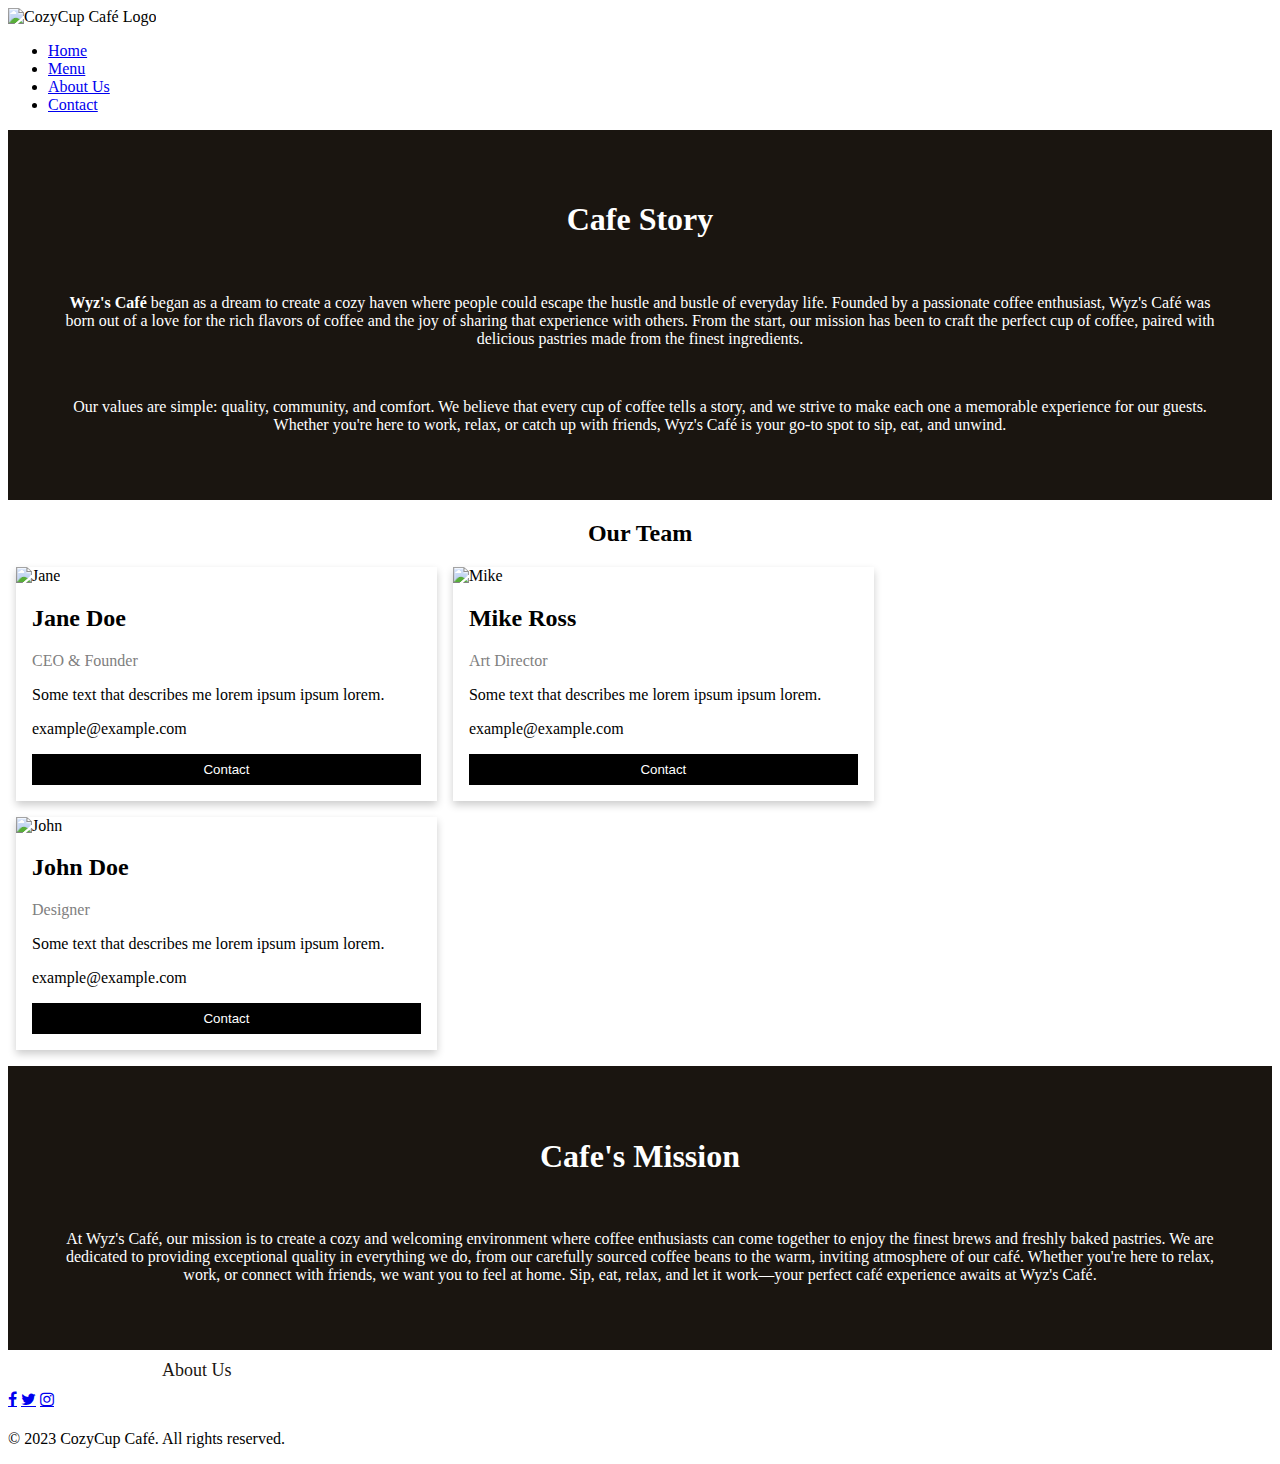
==== about.html @ bd448bd0 "Add files via upload" ====
<!DOCTYPE html>
<html lang="en">
<head>
    <meta charset="UTF-8">
    <meta name="viewport" content="width=device-width, initial-scale=1.0">
    <link rel="stylesheet" href="css/styles.css">
    <link rel="stylesheet" href="https://cdnjs.cloudflare.com/ajax/libs/font-awesome/4.7.0/css/font-awesome.min.css">
    <style>

.about-section {
  padding: 50px;
  text-align: center;
  background-color: #1a1510;
  color: white;
}

.column {
  float: left;
  width: 33.3%;
  margin-bottom: 16px;
  padding: 0 8px;
}

/* Display the columns below each other instead of side by side on small screens */
@media screen and (max-width: 650px) {
  .column {
    width: 100%;
    display: block;
  }
}

/* Add some shadows to create a card effect */
.card {
  box-shadow: 0 4px 8px 0 rgba(0, 0, 0, 0.2);
}

/* Some left and right padding inside the container */
.container {
  padding: 0 16px;
}

/* Clear floats */
.container::after, .row::after {
  content: "";
  clear: both;
  display: table;
}

.title {
  color: grey;
}

.button {
  border: none;
  outline: 0;
  display: inline-block;
  padding: 8px;
  color: rgb(255, 255, 255);
  background-color: #000;
  text-align: center;
  cursor: pointer;
  width: 100%;
}

.button:hover {
  background-color: #555;
}

    </style>
    <title>CozyCup Café</title>
</head>

<body class="menubody">
    <header>
        <nav>
            <div class="logo">
                <img src="img/cafelogo.png" alt="CozyCup Café Logo">
            </div>
            <ul>
                <li><a href="index.html">Home</a></li>
                <li><a href="menu.html">Menu</a></li>
                <li><a href="about.html">About Us</a></li>
                <li><a href="contact.html">Contact</a></li>
            </ul>
        </nav>
    </header>
    <div class="about-section">
        <h1>Cafe Story</h1>
        <br>
        <p><strong>Wyz's Café</strong> 
           began as a dream to create a cozy haven where people could escape the hustle and bustle of everyday life. 
           Founded by a passionate coffee enthusiast, Wyz's Café was born out of a love for the rich flavors of coffee and the joy of sharing that experience with others. 
           From the start, our mission has been to craft the perfect cup of coffee, paired with delicious pastries made from the finest ingredients.</p>
        <br>
        <p>Our values are simple: quality, community, and comfort. 
           We believe that every cup of coffee tells a story, and we strive to make each one a memorable experience for our guests. 
           Whether you're here to work, relax, or catch up with friends, Wyz's Café is your go-to spot to sip, eat, and unwind.</p>
      </div>
      
      <h2 style="text-align:center">Our Team</h2>
      <div class="row">
        <div class="column">
          <div class="card">
            <img src="img/cafelogo.png" alt="Jane" style="width:100%">
            <div class="container">
              <h2>Jane Doe</h2>
              <p class="title">CEO &amp; Founder</p>
              <p style="color: #000;">Some text that describes me lorem ipsum ipsum lorem.</p>
              <p style="color: #000;">example@example.com</p>
              <p><button class="button">Contact</button></p>
            </div>
          </div>
        </div>
      
        <div class="column">
          <div class="card">
            <img src="img/cafelogo.png" alt="Mike" style="width:100%">
            <div class="container">
              <h2>Mike Ross</h2>
              <p class="title">Art Director</p>
              <p style="color: #000;">Some text that describes me lorem ipsum ipsum lorem.</p>
              <p style="color: #000;">example@example.com</p>
              <p><button class="button">Contact</button></p>
            </div>
          </div>
        </div>
      
        <div class="column">
          <div class="card">
            <img src="img/cafelogo.png" alt="John" style="width:100%">
            <div class="container">
              <h2>John Doe</h2>
              <p class="title">Designer</p>
              <p style="color: #000;">Some text that describes me lorem ipsum ipsum lorem.</p>
              <p style="color: #000;">example@example.com</p>
              <p><button class="button">Contact</button></p>
            </div>
          </div>
        </div>
      </div>
      <div class="about-section">
        <h1>Cafe's Mission</h1>
        <br>
        <p>
            At Wyz's Café, our mission is to create a cozy and welcoming environment where coffee enthusiasts can come together to enjoy the finest brews and freshly baked pastries. 
            We are dedicated to providing exceptional quality in everything we do, from our carefully sourced coffee beans to the warm, inviting atmosphere of our café. 
            Whether you're here to relax, work, or connect with friends, we want you to feel at home. 
            Sip, eat, relax, and let it work—your perfect café experience awaits at Wyz's Café.
        </p>
      </div>

      <footer>
        <div style="padding: 10px;">
            <a href="index.html" style="font-size: large; color: #fff; text-decoration: none; padding: 10px;">Home</a>
            <a href="menu.html" style="font-size: large; color: #fff; text-decoration: none; padding: 10px;">Menu</a>
            <a href="about.html" style="font-size: large; color: #1a1510; text-decoration: none; padding: 10px;">About Us</a>
            <a href="contact.html" style="font-size: large; color: #fff; text-decoration: none; padding: 10px;">Contact</a>
        </div>
        <div style="padding-top: 0px; padding-bottom: 5px;">
            <a href="https://www.facebook.com/wyzcafe" target="_blank" class="fa fa-facebook"></a>
            <a href="https://www.twitter.com/wyzcafe" target="_blank" class="fa fa-twitter"></a>
            <a href="https://www.instagram.com/wyzcafe" target="_blank" class="fa fa-instagram"></a>
        </div>
            <p>&copy; 2023 CozyCup Café. All rights reserved.</p>
        </footer>
</body>
</html>
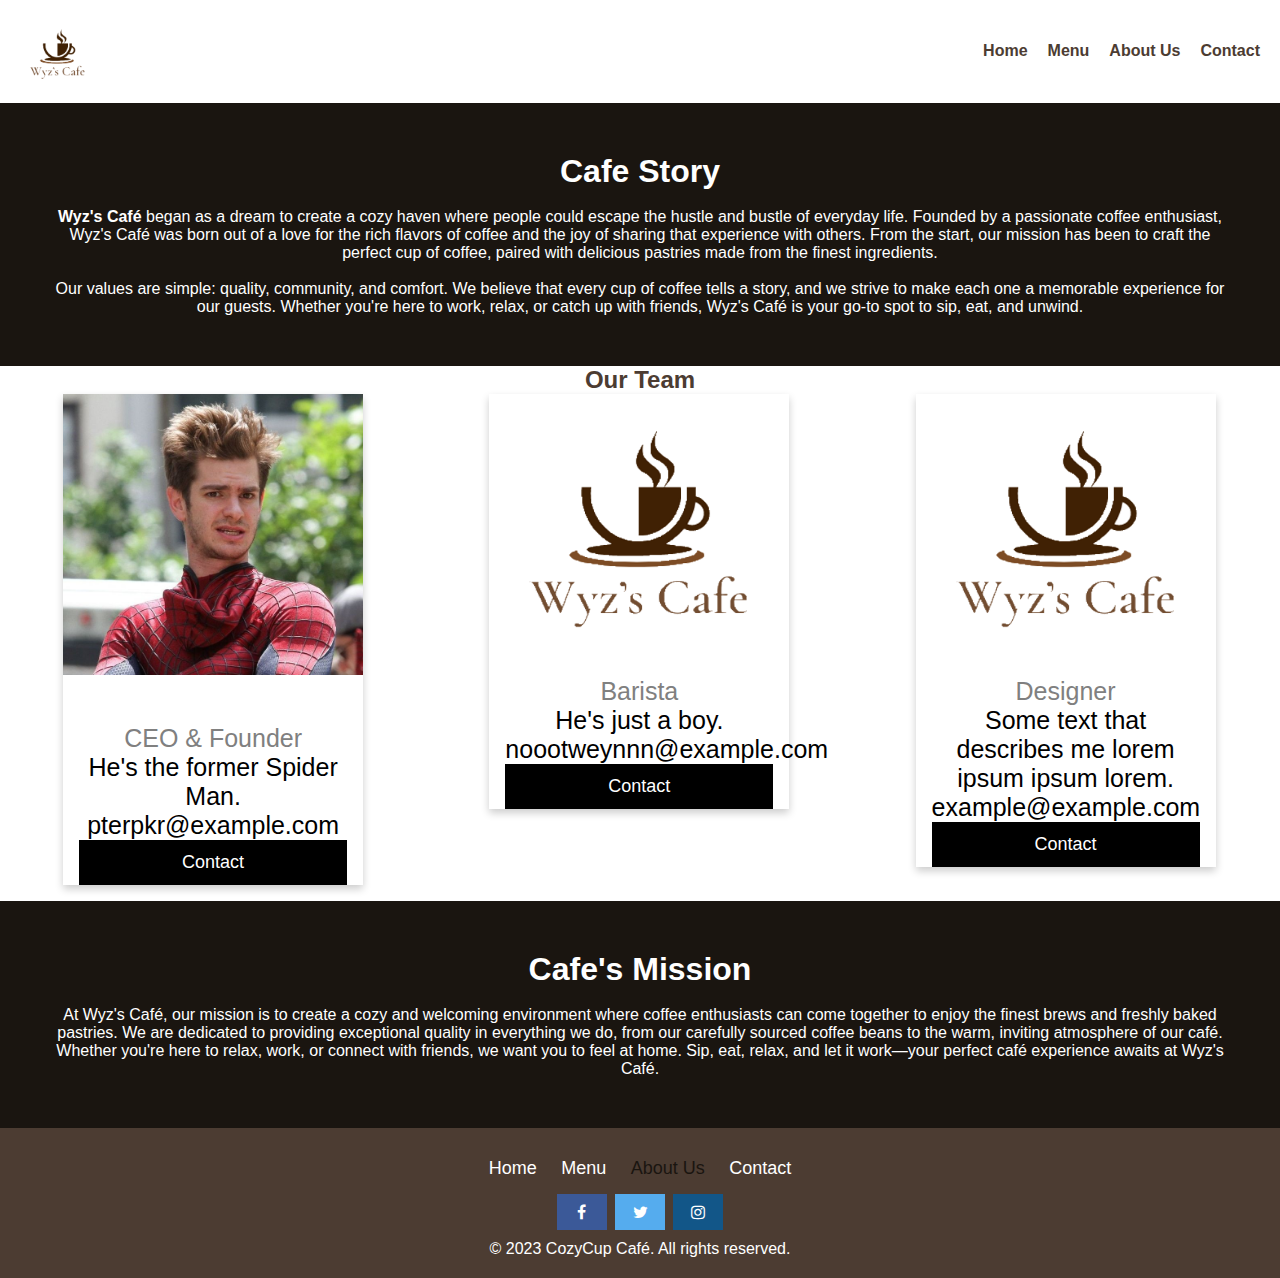
==== commit 16046f04: "update" ====
--- a/about.html
+++ b/about.html
@@ -101,12 +101,12 @@
       <div class="row">
         <div class="column">
           <div class="card">
-            <img src="img/cafelogo.png" alt="Jane" style="width:100%">
+            <img src="img/ceo.jpg" alt="Jane" style="width:100%">
             <div class="container">
               <h2>Jane Doe</h2>
               <p class="title">CEO &amp; Founder</p>
-              <p style="color: #000;">Some text that describes me lorem ipsum ipsum lorem.</p>
-              <p style="color: #000;">example@example.com</p>
+              <p style="color: #000;">He's the former Spider Man.</p>
+              <p style="color: #000;">pterpkr@example.com</p>
               <p><button class="button">Contact</button></p>
             </div>
           </div>
@@ -117,9 +117,9 @@
             <img src="img/cafelogo.png" alt="Mike" style="width:100%">
             <div class="container">
               <h2>Mike Ross</h2>
-              <p class="title">Art Director</p>
-              <p style="color: #000;">Some text that describes me lorem ipsum ipsum lorem.</p>
-              <p style="color: #000;">example@example.com</p>
+              <p class="title">Barista</p>
+              <p style="color: #000;">He's just a boy.</p>
+              <p style="color: #000;">noootweynnn@example.com</p>
               <p><button class="button">Contact</button></p>
             </div>
           </div>
--- a/css/styles.css
+++ b/css/styles.css
@@ -0,0 +1,406 @@
+/* Reset some default styles */
+body, h1, h2, h3, p, ul, li {
+    margin: 0;
+    padding: 0;
+}
+
+body {
+    font-family: Arial, sans-serif;
+    background-color: #1a1510;
+    color: #4c3c32;
+}
+
+.menubody {
+    font-family: Arial, sans-serif;
+    background-color: #ffffff;
+    color: #4c3c32;
+}
+
+header {
+    background-color: #ffffff;
+    box-shadow: 0 2px 5px rgba(0, 0, 0, 0.1);
+    padding: 20px;
+}
+
+nav {
+    display: flex;
+    justify-content: space-between;
+    align-items: center;
+}
+
+.logo img {
+    max-width: 75px;
+}
+
+nav ul {
+    list-style: none;
+    display: flex;
+    gap: 20px;
+}
+
+nav a {
+    text-decoration: none;
+    color: #4c3c32;
+    font-weight: bold;
+    transition: color 0.3s;
+}
+
+nav a:hover {
+    color: #7e685b;
+}
+
+.hero {
+    text-align: center;
+    padding: 150px 0;
+    background-image: url('hero-bg.jpg');
+    background-size: cover;
+    color: white;
+}
+
+.hero h1 {
+    font-size: 36px;
+    margin-bottom: 20px;
+}
+
+.hero p {
+    font-size: 18px;
+    margin-bottom: 40px;
+}
+
+.cta-button {
+    display: inline-block;
+    padding: 10px 20px;
+    background-color: #4c3c32;
+    color: white;
+    text-decoration: none;
+    border-radius: 5px;
+}
+
+.cta-button:hover {
+    background-color: #7e685b;
+}
+
+.menu {
+    padding: 100px 0;
+    text-align: center;
+}
+
+.menu h2 {
+    font-size: 30px;
+    margin-bottom: 20px;
+}
+
+.about {
+    padding: 100px 0;
+    text-align: center;
+    background-color: #ede4d6;
+}
+
+.about h2 {
+    font-size: 30px;
+    margin-bottom: 20px;
+}
+
+.about p {
+    font-size: 18px;
+    max-width: 800px;
+    margin: 0 auto;
+}
+
+.contact {
+    padding: 100px 0;
+    text-align: center;
+    background-color: #4c3c32;
+    color: white;
+}
+
+.contact h2 {
+    font-size: 30px;
+    margin-bottom: 20px;
+}
+
+.contact p {
+    font-size: 18px;
+    margin-bottom: 40px;
+}
+
+footer {
+    background-color: #4c3c32;
+    color: white;
+    text-align: center;
+    padding: 20px 0;
+}
+
+body, html {
+    height: 100%;
+}
+/* The hero image */
+
+.hero-image-menu {
+    /* Use "linear-gradient" to add a darken background effect to the image (photographer.jpg). This will make the text easier to read */
+    background-image: linear-gradient(rgba(0, 0, 0, 0.5), rgba(0, 0, 0, 0.5)), url("cafe\ interior.jpg");
+  
+    /* Set a specific height */
+    height: 25%;
+  
+    /* Position and center the image to scale nicely on all screens */
+    background-position: center;
+    background-repeat: no-repeat;
+    background-size: cover;
+    position: relative;
+  }
+
+.hero-image {
+    /* Use "linear-gradient" to add a darken background effect to the image (photographer.jpg). This will make the text easier to read */
+    background-image: linear-gradient(rgba(0, 0, 0, 0.5), rgba(0, 0, 0, 0.5)), url("cafe\ interior.jpg");
+  
+    /* Set a specific height */
+    height: 75%;
+  
+    /* Position and center the image to scale nicely on all screens */
+    background-position: center;
+    background-repeat: no-repeat;
+    background-size: cover;
+    position: relative;
+  }
+  
+  /* Place text in the middle of the image */
+  .hero-text {
+    text-align: center;
+    position: absolute;
+    top: 50%;
+    left: 50%;
+    transform: translate(-50%, -50%);
+    color: white;
+  }
+
+  * {
+    box-sizing: border-box;
+  }
+  
+  .column {
+    float: left;
+    width: 33.33%;
+    padding: 5px;
+    max-height: min-content;
+  }
+  
+  /* Clearfix (clear floats) */
+  .row::after {
+    content: "";
+    clear: both;
+    display: table;
+  }
+
+
+.card {
+  box-shadow: 0 4px 8px 0 rgba(0, 0, 0, 0.2);
+  max-width: 300px;
+  margin: auto;
+  text-align: center;
+  font-family: arial;
+}
+
+.price {
+  color: grey;
+  font-size: 22px;
+}
+
+.card button {
+  border: none;
+  outline: 0;
+  padding: 12px;
+  color: white;
+  background-color: #000;
+  text-align: center;
+  cursor: pointer;
+  width: 100%;
+  font-size: 18px;
+}
+
+.card button:hover {
+  opacity: 0.7;
+}
+
+
+.container {
+    position: relative;
+    width: 100%;
+  }
+  
+  .image {
+    display: block;
+    width: 100%;
+    height: auto;
+  }
+  
+  .overlay {
+    position: absolute;
+    bottom: 100%;
+    left: 0;
+    right: 0;
+    background-color: #1a1510;
+    overflow: hidden;
+    width: 100%;
+    height:0;
+    transition: .5s ease;
+  }
+  
+  .container:hover .overlay {
+    bottom: 0;
+    height: 100%;
+  }
+  
+  .text {
+    color: white;
+    font-size: 20px;
+    position: absolute;
+    top: 50%;
+    left: 50%;
+    -webkit-transform: translate(-50%, -50%);
+    -ms-transform: translate(-50%, -50%);
+    transform: translate(-50%, -50%);
+    text-align: center;
+  }
+
+  * {
+    box-sizing: border-box;
+  }
+  
+  body {
+    margin: 0;
+    font-family: Arial, Helvetica, sans-serif;
+  }
+  
+  /* The grid: Three equal columns that floats next to each other */
+  .column {
+    float: left;
+    width: 33.33%;
+    padding: 10px;
+    text-align: center;
+    font-size: 25px;
+    cursor: pointer;
+    color: white;
+  }
+  
+  .containerTab {
+    padding: 20px;
+    color: white;
+  }
+  
+  /* Clear floats after the columns */
+  .row:after {
+    content: "";
+    display: table;
+    clear: both;
+  }
+  
+  /* Closable button inside the container tab */
+  .closebtn {
+    float: right;
+    color: white;
+    font-size: 35px;
+    cursor: pointer;
+  }
+
+  .btn {
+    border: none;
+    background-color: inherit;
+    padding: 14px 28px;
+    font-size: 16px;
+    cursor: pointer;
+    display: inline-block;
+  }
+  
+  /* On mouse-over */
+  .btn:hover {background: #000000;}
+  .default {color: rgb(255, 255, 255);}
+
+  .card {
+    box-shadow: 0 4px 8px 0 rgba(0, 0, 0, 0.2);
+    max-width: 300px;
+    margin: auto;
+    text-align: center;
+    font-family: arial;
+  }
+  
+  .price {
+    color: grey;
+    font-size: 22px;
+  }
+  
+  .card button {
+    border: none;
+    outline: 0;
+    padding: 12px;
+    color: white;
+    background-color: #000;
+    text-align: center;
+    cursor: pointer;
+    width: 100%;
+    font-size: 18px;
+  }
+  
+  .card button:hover {
+    opacity: 0.7;
+  }
+
+  * {box-sizing: border-box}
+  /* Style tab links */
+  .tablink {
+    background-color: #555;
+    color: white;
+    float: left;
+    border: none;
+    outline: none;
+    cursor: pointer;
+    padding: 14px 16px;
+    font-size: 17px;
+    width: 33.33%;
+  }
+  
+  .tablink:hover {
+    background-color: #777;
+  }
+  
+  /* Style the tab content (and add height:100% for full page content) */
+  .tabcontent {
+    color: white;
+    display: none;
+    padding: 100px 20px;
+    height: 100%;
+  }
+  
+  #coffee {background-color: #1a1510;}
+  #combo {background-color: #1a1510;}
+  #pastries {background-color: #1a1510;}
+
+
+  .fa {
+    padding: 10px;
+    font-size: 30px;
+    width: 50px;
+    text-align: center;
+    text-decoration: none;
+    margin: 5px 2px;
+    
+  }
+  
+  .fa:hover {
+      opacity: 0.7;
+  }
+  
+  .fa-facebook {
+    background: #3B5998;
+    color: white;
+  }
+  
+  .fa-twitter {
+    background: #55ACEE;
+    color: white;
+  }
+  
+  .fa-instagram {
+    background: #125688;
+    color: white;
+  }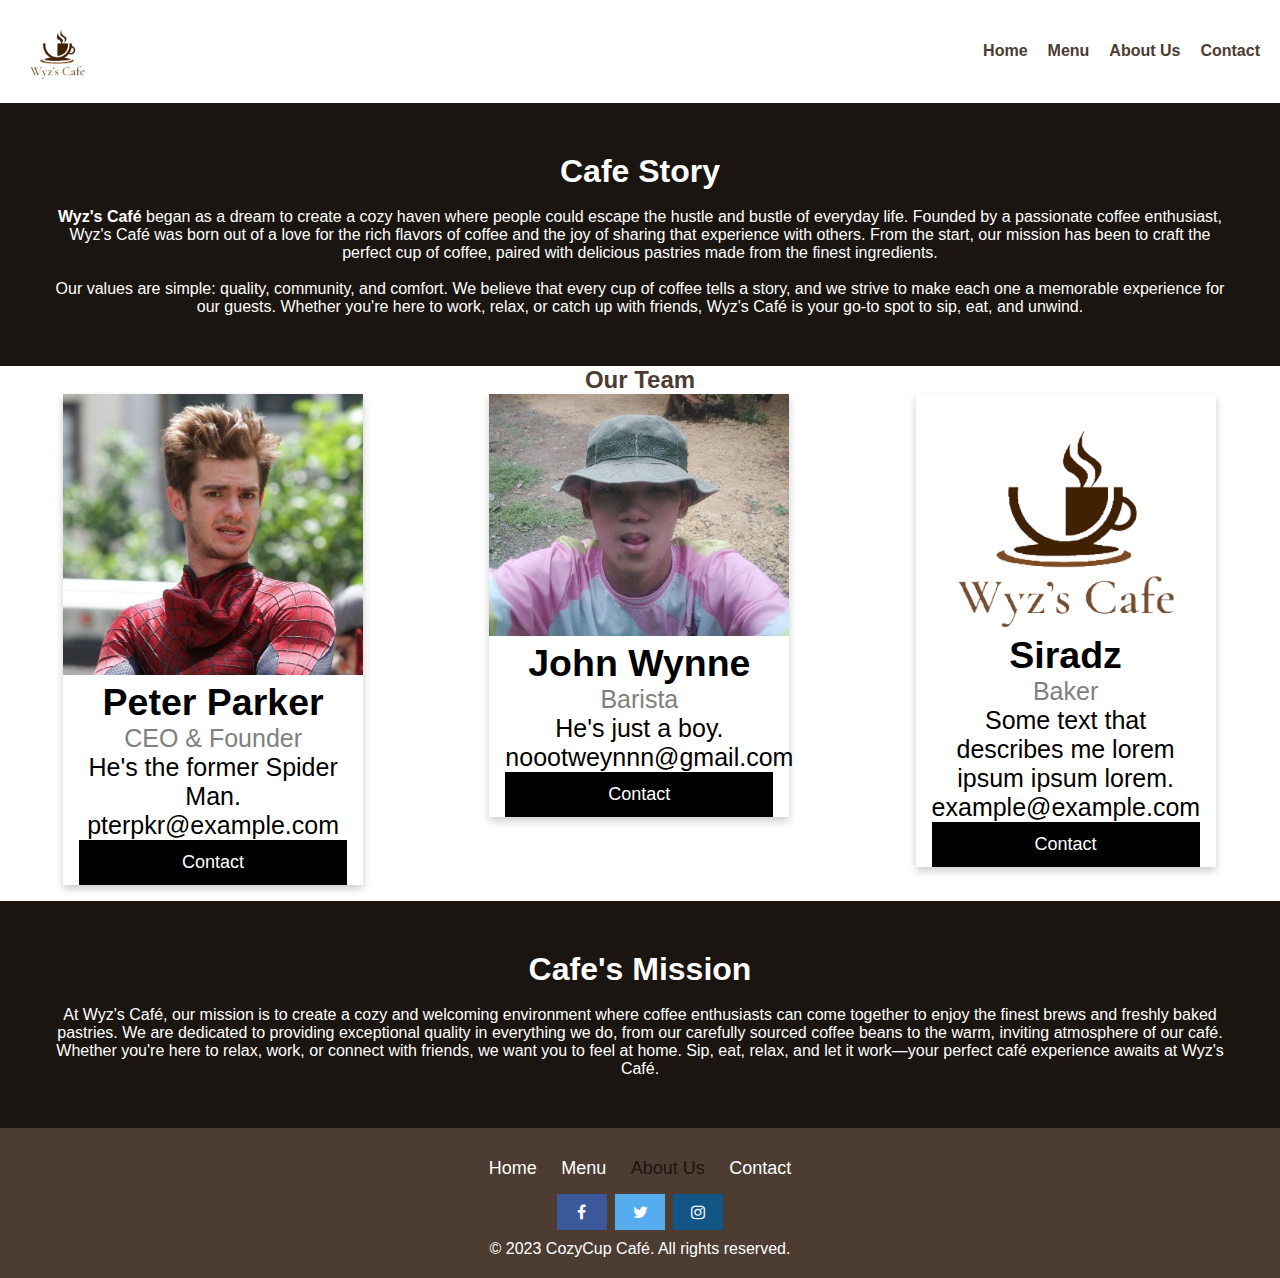
==== commit 679f9f62: "updatee" ====
--- a/about.html
+++ b/about.html
@@ -103,7 +103,7 @@
           <div class="card">
             <img src="img/ceo.jpg" alt="Jane" style="width:100%">
             <div class="container">
-              <h2>Jane Doe</h2>
+              <h2>Peter Parker</h2>
               <p class="title">CEO &amp; Founder</p>
               <p style="color: #000;">He's the former Spider Man.</p>
               <p style="color: #000;">pterpkr@example.com</p>
@@ -114,12 +114,12 @@
       
         <div class="column">
           <div class="card">
-            <img src="img/cafelogo.png" alt="Mike" style="width:100%">
+            <img src="img/barista.jpg" alt="Mike" style="width:100%">
             <div class="container">
-              <h2>Mike Ross</h2>
+              <h2>John Wynne</h2>
               <p class="title">Barista</p>
               <p style="color: #000;">He's just a boy.</p>
-              <p style="color: #000;">noootweynnn@example.com</p>
+              <p style="color: #000;">noootweynnn@gmail.com</p>
               <p><button class="button">Contact</button></p>
             </div>
           </div>
@@ -129,8 +129,8 @@
           <div class="card">
             <img src="img/cafelogo.png" alt="John" style="width:100%">
             <div class="container">
-              <h2>John Doe</h2>
-              <p class="title">Designer</p>
+              <h2>Siradz</h2>
+              <p class="title">Baker</p>
               <p style="color: #000;">Some text that describes me lorem ipsum ipsum lorem.</p>
               <p style="color: #000;">example@example.com</p>
               <p><button class="button">Contact</button></p>
--- a/css/styles.css
+++ b/css/styles.css
@@ -227,6 +227,10 @@
     position: relative;
     width: 100%;
   }
+
+  .container h2{
+    color: #000;
+  }
   
   .image {
     display: block;
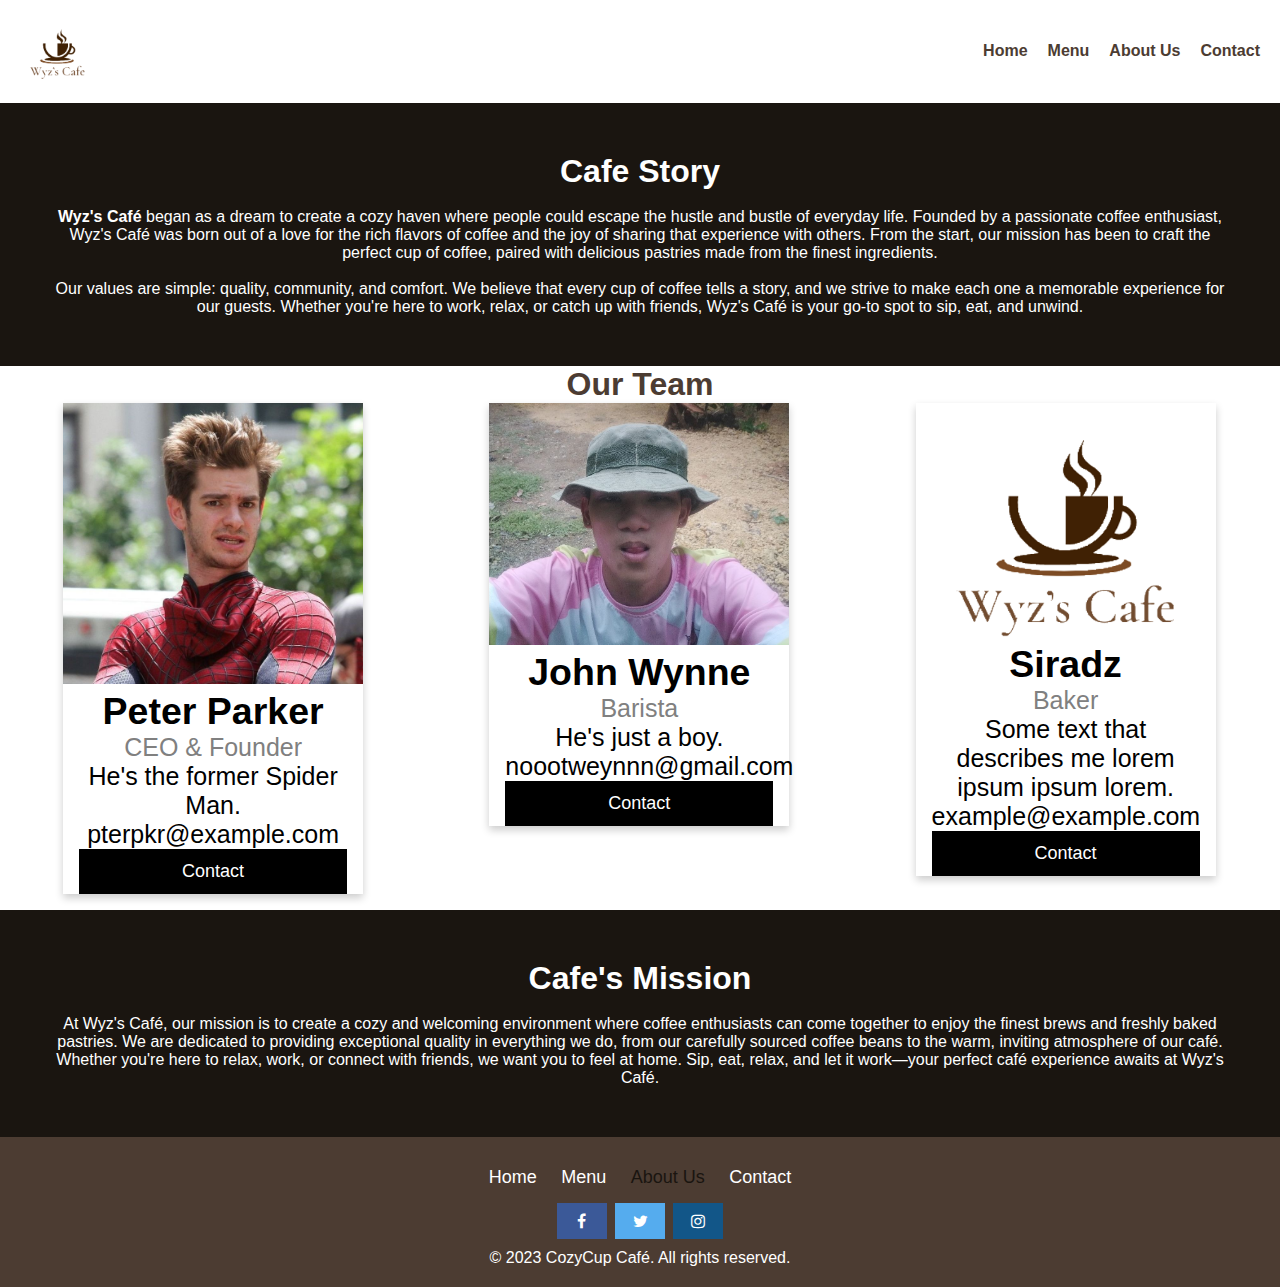
==== commit cc0614f5: "change our team to h1" ====
--- a/about.html
+++ b/about.html
@@ -97,7 +97,7 @@
            Whether you're here to work, relax, or catch up with friends, Wyz's Café is your go-to spot to sip, eat, and unwind.</p>
       </div>
       
-      <h2 style="text-align:center">Our Team</h2>
+      <h1 style="text-align:center">Our Team</h1>
       <div class="row">
         <div class="column">
           <div class="card">
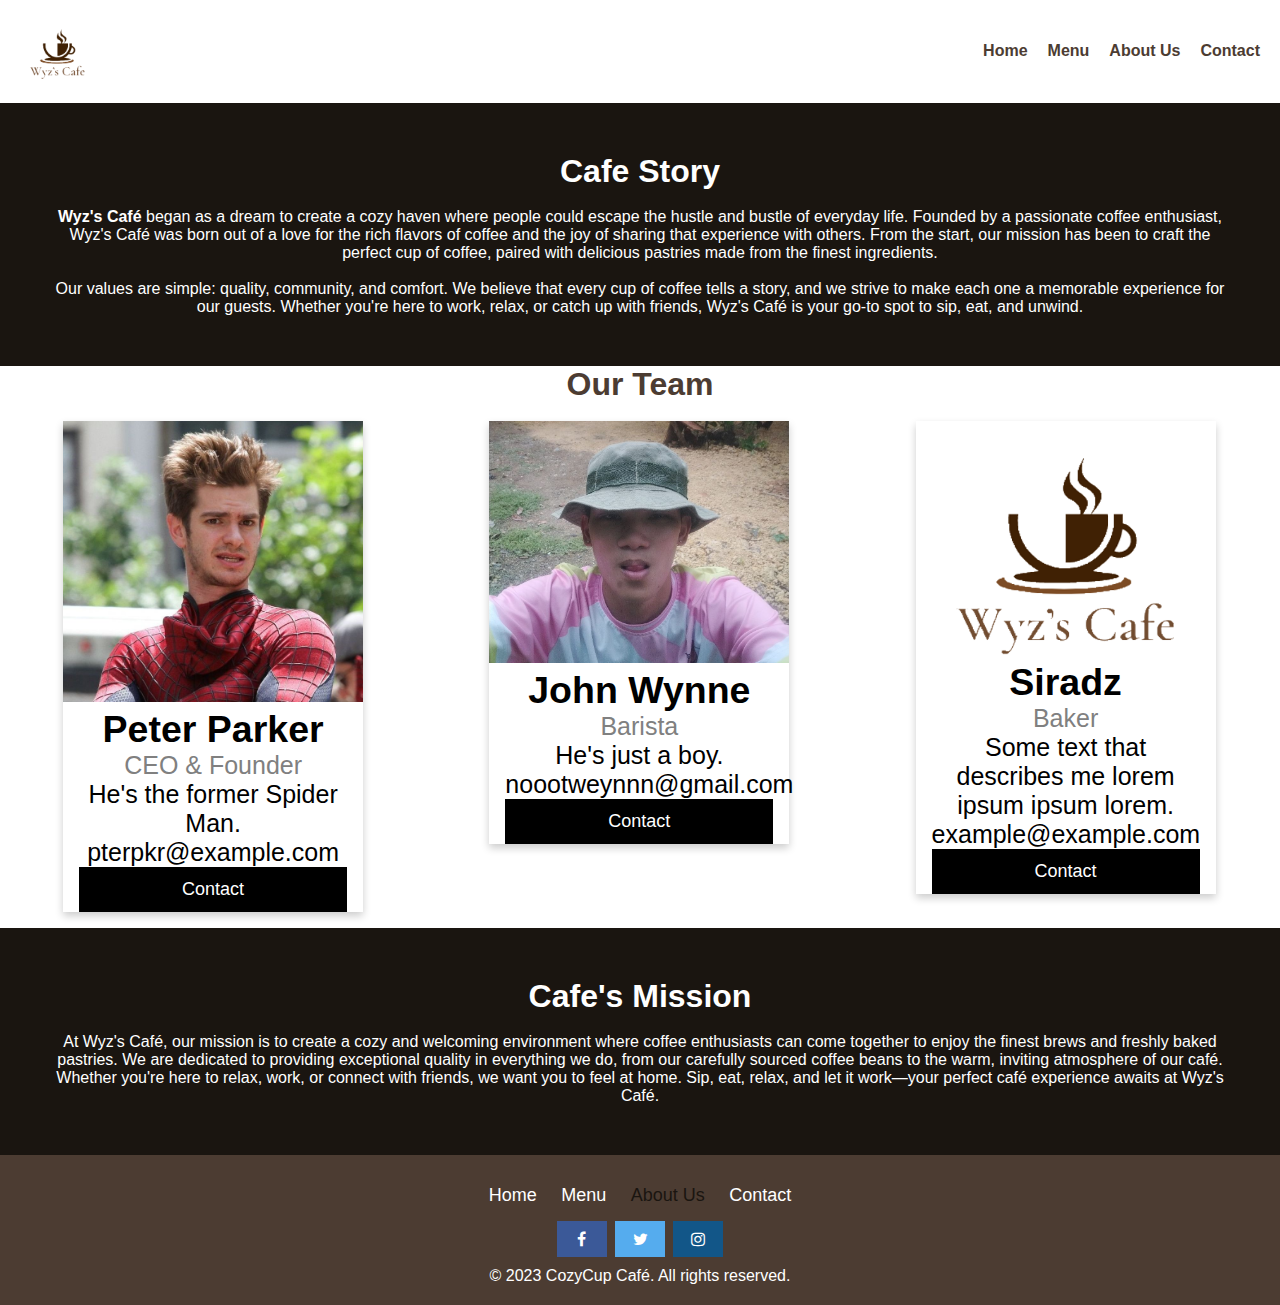
==== commit 6bd909bc: "update" ====
--- a/about.html
+++ b/about.html
@@ -98,6 +98,7 @@
       </div>
       
       <h1 style="text-align:center">Our Team</h1>
+      <br>
       <div class="row">
         <div class="column">
           <div class="card">
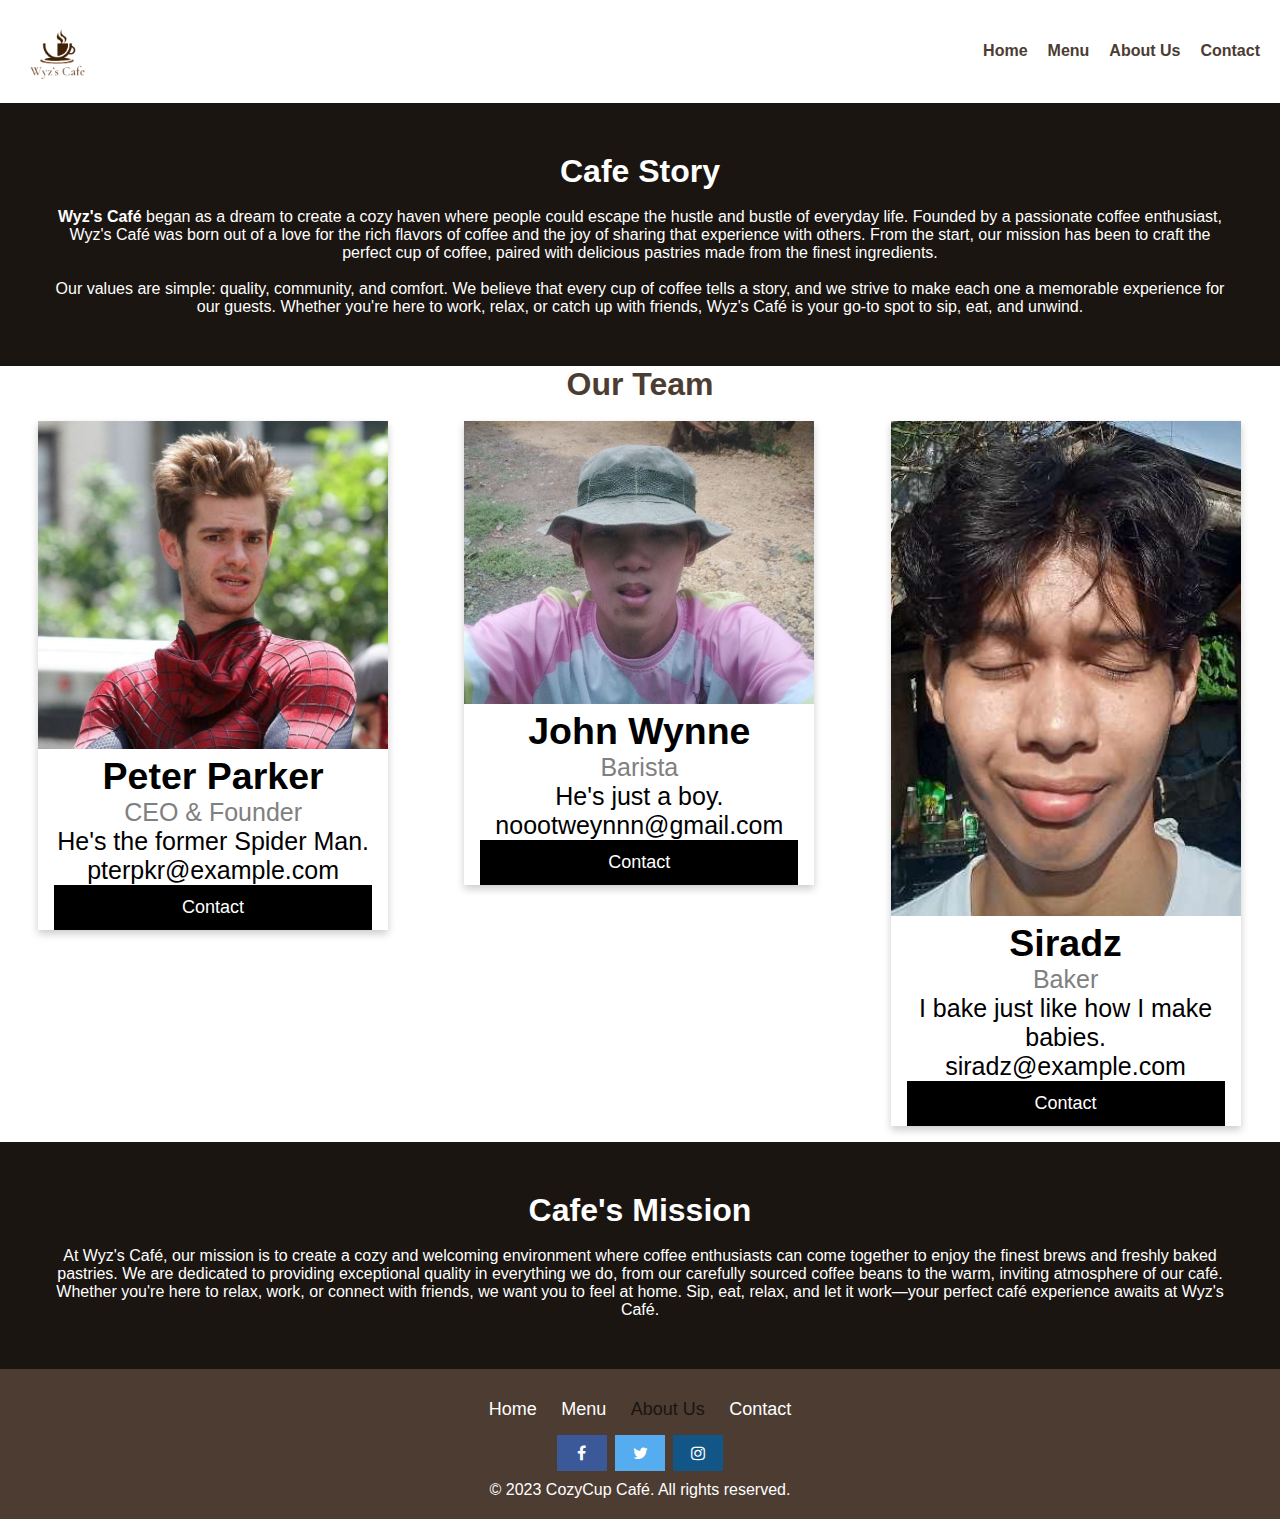
==== commit 34a921ac: "Update about.html" ====
--- a/about.html
+++ b/about.html
@@ -128,12 +128,12 @@
       
         <div class="column">
           <div class="card">
-            <img src="img/cafelogo.png" alt="John" style="width:100%">
+            <img src="img/profile.jpg" alt="John" style="width:100%">
             <div class="container">
               <h2>Siradz</h2>
               <p class="title">Baker</p>
-              <p style="color: #000;">Some text that describes me lorem ipsum ipsum lorem.</p>
-              <p style="color: #000;">example@example.com</p>
+              <p style="color: #000;">I bake just like how I make babies.</p> 
+              <p style="color: #000;">siradz@example.com</p>
               <p><button class="button">Contact</button></p>
             </div>
           </div>
--- a/css/styles.css
+++ b/css/styles.css
@@ -322,7 +322,7 @@
 
   .card {
     box-shadow: 0 4px 8px 0 rgba(0, 0, 0, 0.2);
-    max-width: 300px;
+    max-width: 350px;
     margin: auto;
     text-align: center;
     font-family: arial;
